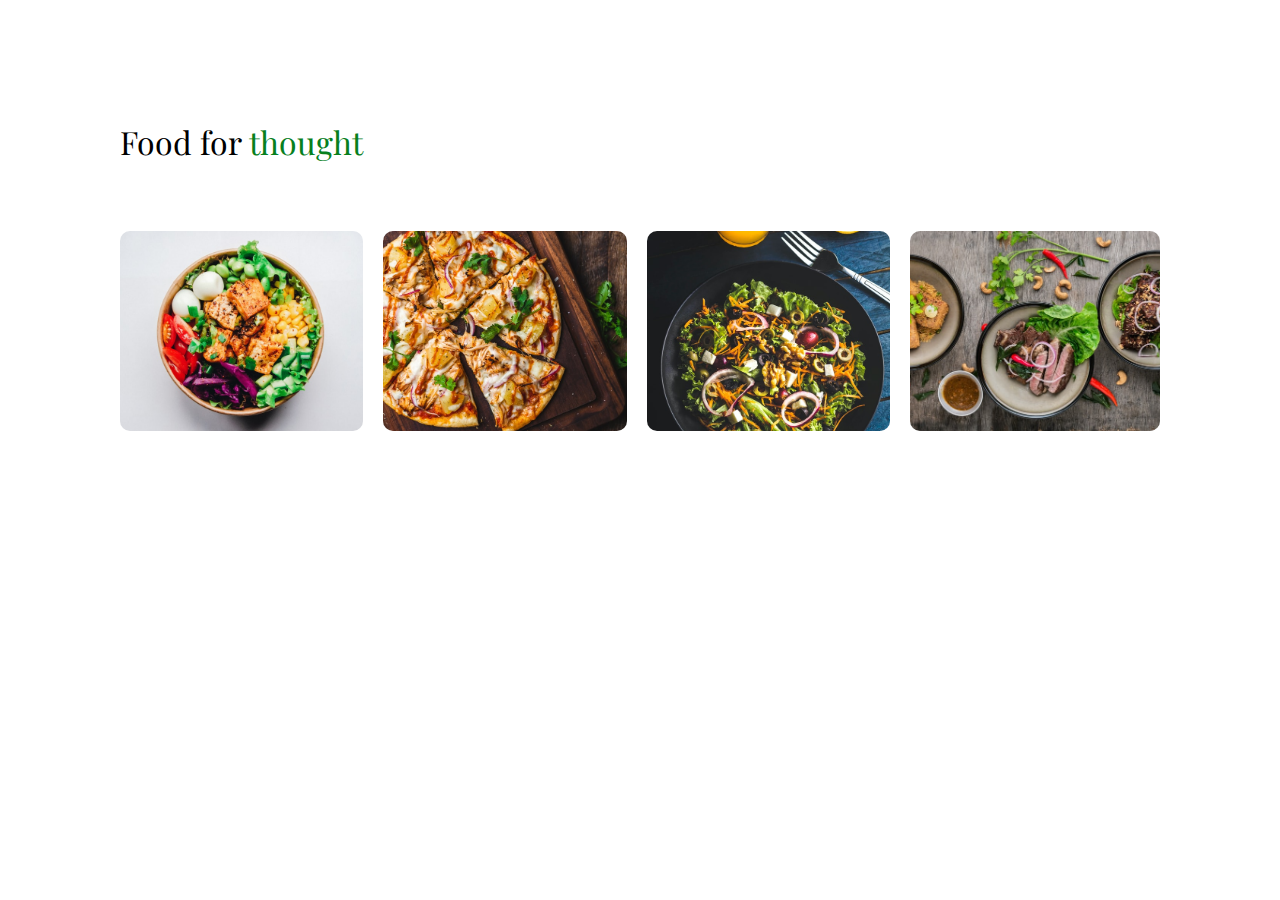
==== Flexbox Responsive/Food Gallery Responsive/Before/index.html @ 1de4cada "Initizlize project" ====
<!DOCTYPE html>
<html lang="en">
<head>
    <meta charset="UTF-8">
    <meta http-equiv="X-UA-Compatible" content="IE=edge">
    <meta name="viewport" content="width=device-width, initial-scale=1.0">
    <title>Food Gallery</title>

    <link rel="preconnect" href="https://fonts.googleapis.com">
    <link rel="preconnect" href="https://fonts.gstatic.com" crossorigin>
    <link href="https://fonts.googleapis.com/css2?family=Nunito:wght@400;700&family=Playfair+Display&display=swap" rel="stylesheet">
    
    <link rel="stylesheet" href="css/main.css">
</head>
<body>
    <h1>Food for <span>thought</span></h1>

    <div class="container">
        <img src="assets/food1.jpg" alt="Food">
        <img src="assets/food2.jpg" class="second" alt="Food">
        <img src="assets/food3.jpg" alt="Food">
        <img src="assets/food4.jpg" alt="Food">
    </div>
</body>
</html>
---- Flexbox Responsive/Food Gallery Responsive/Before/css/main.css ----
html {
    font-size: 62.5%;
}

body {
    font-family: "Playfair Display";
    margin: 12em;
}

h1 {
    font-size: 3.2rem;
    font-weight: normal;
    margin-bottom: 6.8rem;
}

span {
    color: #07801E;
}

.container {
    display: flex;
    gap: 2em;
    width: 100%;
    height: 400px;
    
}

img {
    width: 250px;
    height: 200px;
    object-fit: cover;
    border-radius: 1em;
}

.second {
    flex-grow: 2;
}
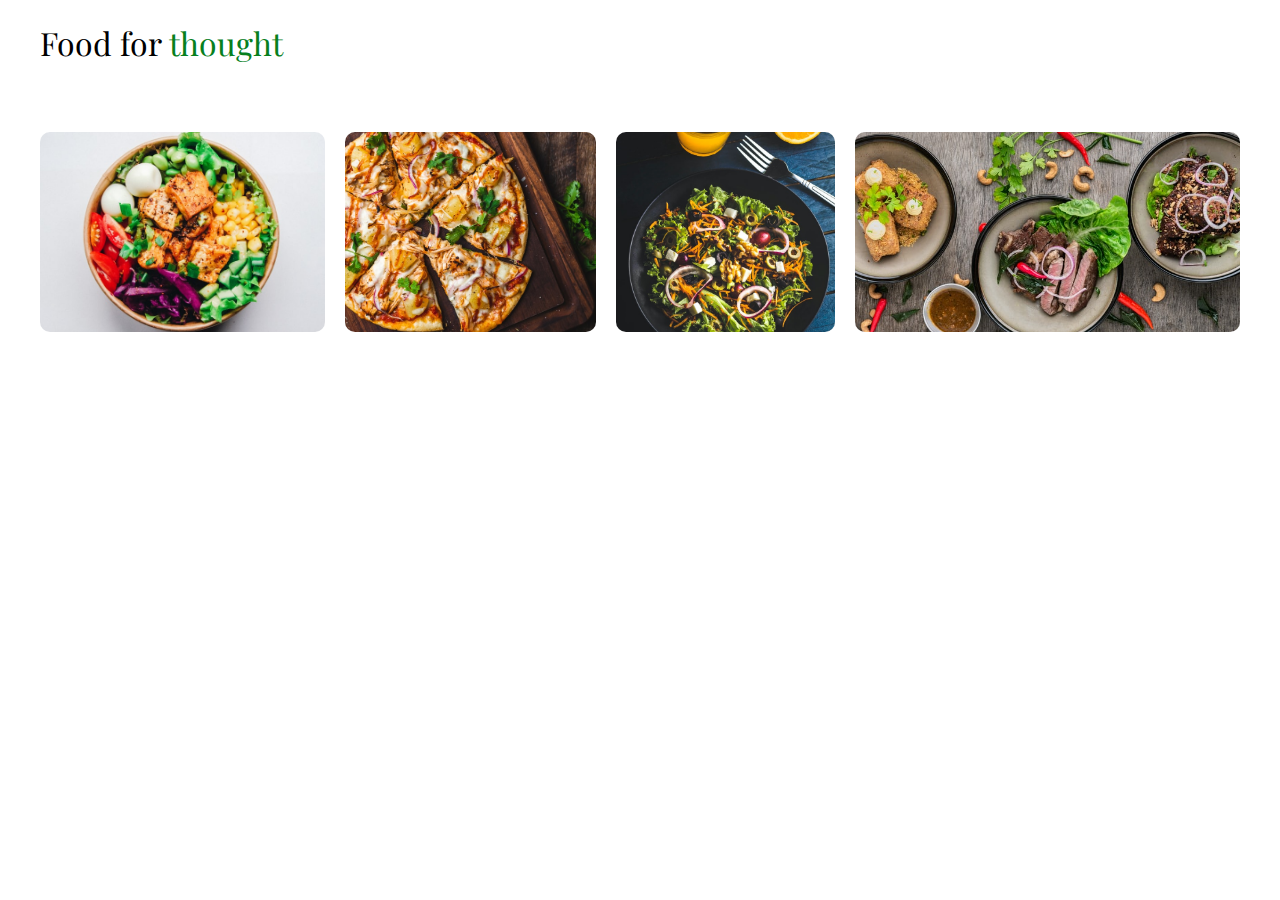
==== commit 62b0162c: "Adjust Gallery to be responsive" ====
--- a/Flexbox Responsive/Food Gallery Responsive/Before/index.html
+++ b/Flexbox Responsive/Food Gallery Responsive/Before/index.html
@@ -13,13 +13,15 @@
     <link rel="stylesheet" href="css/main.css">
 </head>
 <body>
-    <h1>Food for <span>thought</span></h1>
+    <div  class="wrapper">
+        <h1>Food for <span>thought</span></h1>
 
-    <div class="container">
-        <img src="assets/food1.jpg" alt="Food">
-        <img src="assets/food2.jpg" class="second" alt="Food">
-        <img src="assets/food3.jpg" alt="Food">
-        <img src="assets/food4.jpg" alt="Food">
+        <div class="container">
+            <img src="assets/food1.jpg" alt="Food">
+            <img src="assets/food2.jpg" class="second" alt="Food">
+            <img src="assets/food3.jpg" alt="Food">
+            <img src="assets/food4.jpg" alt="Food">
+        </div>
     </div>
 </body>
 </html>--- a/Flexbox Responsive/Food Gallery Responsive/Before/css/main.css
+++ b/Flexbox Responsive/Food Gallery Responsive/Before/css/main.css
@@ -4,7 +4,7 @@
 
 body {
     font-family: "Playfair Display";
-    margin: 12em;
+    margin: 2em;
 }
 
 h1 {
@@ -19,19 +19,31 @@
 
 .container {
     display: flex;
+    flex-direction: column;
     gap: 2em;
     width: 100%;
     height: 400px;
     
 }
 
+.wrapper {
+    max-width: 1200px;
+    margin: 0 auto;
+}
+
 img {
-    width: 250px;
     height: 200px;
     object-fit: cover;
     border-radius: 1em;
 }
 
-.second {
-    flex-grow: 2;
+@media screen and (min-width: 600px) {
+    .container {
+        flex-direction: row;
+        flex-wrap: wrap;
+    }
+    
+    .container img {
+        flex-grow: 1;
+    }
 }